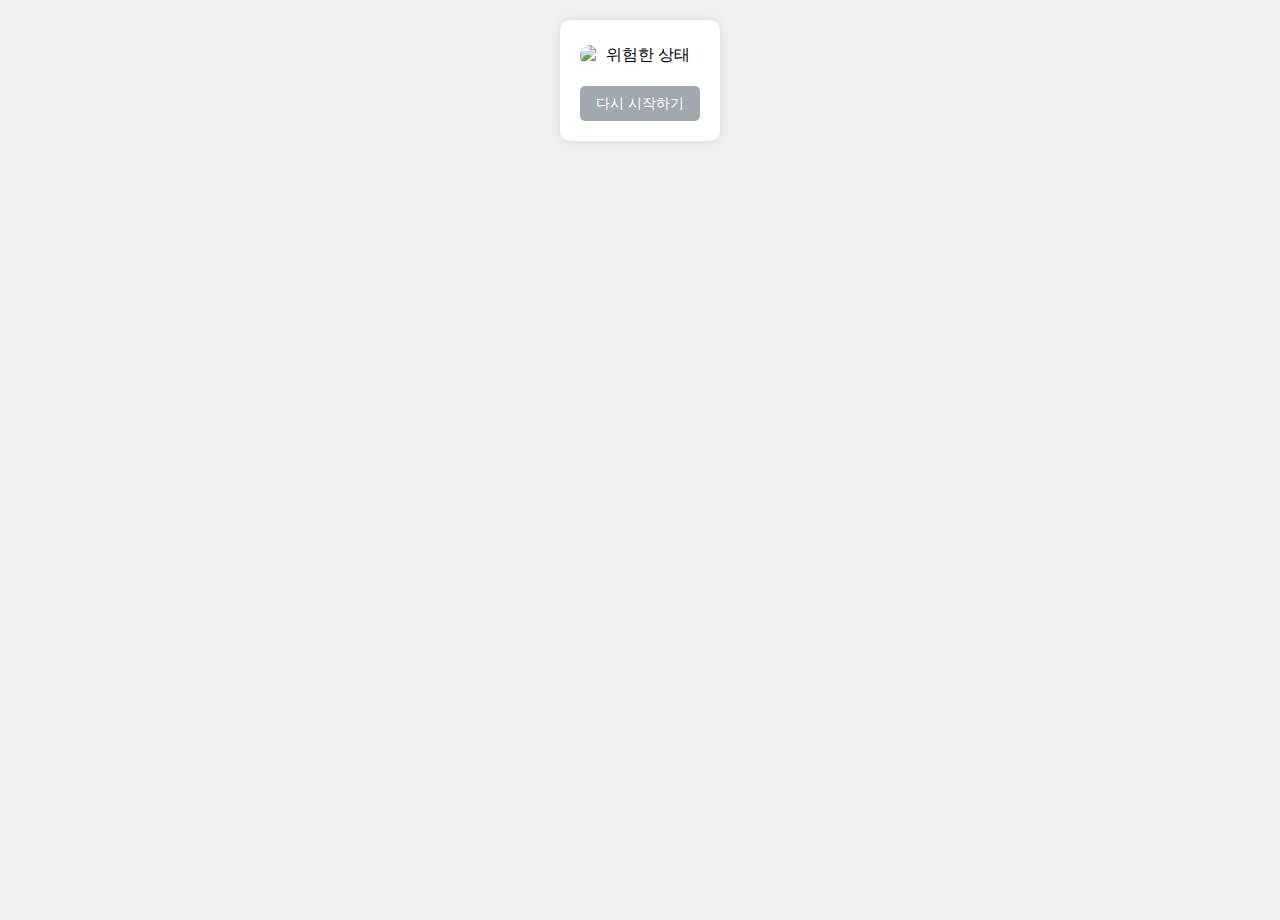
==== result.html @ 502f1377 "initialcommit" ====
<!DOCTYPE html>
<html lang="ko">
<head>
    <meta charset="UTF-8">
    <meta name="viewport" content="width=device-width, initial-scale=1.0">
    <script src="https://code.jquery.com/jquery-3.7.1.min.js" integrity="sha256-/JqT3SQfawRcv/BIHPThkBvs0OEvtFFmqPF/lYI/Cxo=" crossorigin="anonymous"></script>
    <title>어휘력 테스트 결과</title>
    <style>
        /* 기본 스타일 설정 */
        body {
            display: flex;
            justify-content: center;
            align-items: flex-start;
            padding-top: 20px;
            margin: 0;
            font-family: Arial, sans-serif;
            background-color: #f0f0f0;
            height: 100vh;
            overflow: hidden;
        }
        .container {
            text-align: center; /* 컨테이너 내부 요소 중앙 정렬 */
            max-width: 90%;
            padding: 20px;
            background-color: white;
            border-radius: 10px;
            box-shadow: 0 0 10px rgba(0, 0, 0, 0.1);
        }
        .result-image {
            width: auto;
            height: auto;
            max-width: 100%;
            max-height: 60vh;
            margin: 5px auto; /* 이미지 위아래 여백 */
            border-radius: 10px;
            display: block; /* 이미지가 중앙에 위치하도록 블록 요소로 설정 */
        }
        .message {
            font-size: 1em; /* 텍스트 크기 조금 작게 조정 */
            margin: 10px 0;
        }
        .restart-btn {
            display: inline-block;
            padding: 8px 16px; /* 버튼 크기 줄임 */
            font-size: 0.9em; /* 버튼 텍스트 크기 줄임 */
            color: white;
            background-color: #a1a8b0;
            border: none;
            border-radius: 5px;
            cursor: pointer;
            text-decoration: none;
            margin-top: 15px; /* 이미지와의 간격 조정 */
        }
    </style>
</head>
<body>
    
    <div class="container">
        <!-- 화면 너비에 맞는 결과 이미지 -->
        <img id="resultImage" class="result-image" src="" alt="결과 이미지">

        <!-- 다시 시작하기 버튼 -->
        <a href="index.html" class="restart-btn">다시 시작하기</a>
    </div>

    <script>
        var saveData = function () {
            $.ajax({
            type: "POST",
            url: "https://script.google.com/macros/s/AKfycbzH54peSU9fwRNs-uOKyN4E-FZCv7ss5VRVLvA3HM3ugidjbV-GLhtoYj_6Yb2Annm1Og/exec",
            data: {
                "username": username,
                "totalScore": totalScore
            },
            success: function(response){
                // 결과 페이지를 불러온 후 점수 초기화
                localStorage.removeItem('totalScore');
                localStorage.removeItem('username');
                //alert('입력 완료.');
            }, error: function(error) {
                // 결과 페이지를 불러온 후 점수 초기화
                localStorage.removeItem('totalScore');
                localStorage.removeItem('username');
            }
            });
        }

        // 점수에 따라 이미지 파일 경로 설정
        const totalScore = parseInt(localStorage.getItem('totalScore')) || 0;
        const username = localStorage.getItem('username')
        const resultImage = document.getElementById('resultImage');
        
        if (totalScore >= 9) {
            resultImage.src = 'result_건강.png';
            resultImage.alt = '매우 건강한 상태';
        } else if (totalScore >= 6) {
            resultImage.src = 'result_밴드.png';
            resultImage.alt = '건강에 근접한 상태';
        } else if (totalScore >= 3) {
            resultImage.src = 'result_붕대.png';
            resultImage.alt = '회복이 필요한 상태';
        } else {
            resultImage.src = 'result_입원.png';
            resultImage.alt = '위험한 상태';
        }

        saveData();

        // 결과 페이지를 불러온 후 점수 초기화
        //localStorage.removeItem('totalScore');
        //localStorage.removeItem('username');

        // 길게 누르면 다운로드 기능 추가
        let touchStartTime;

        resultImage.addEventListener('touchstart', (event) => {
            touchStartTime = Date.now();
        });

        resultImage.addEventListener('touchend', (event) => {
            const touchDuration = Date.now() - touchStartTime;
            if (touchDuration > 500) { // 500ms 이상 길게 눌렀을 때
                downloadImage();
            }
        });

        resultImage.addEventListener('contextmenu', (event) => {
            event.preventDefault(); // 우클릭 메뉴 방지
            downloadImage();
        });

        function downloadImage() {
            const downloadLink = document.createElement('a');
            downloadLink.href = resultImage.src;
            downloadLink.download = 'result.png';
            document.body.appendChild(downloadLink);
            downloadLink.click();
            document.body.removeChild(downloadLink);
        }



        // var saveData = function () {

        //     $.ajax({
        //     type: "POST",
        //     url: "https://script.google.com/macros/s/AKfycbzH54peSU9fwRNs-uOKyN4E-FZCv7ss5VRVLvA3HM3ugidjbV-GLhtoYj_6Yb2Annm1Og/exec",
        //     data: {
        //         "username": username,
        //         "totalScore": totalScore
        //     },
        //     success: function(response){
        //         // 결과 페이지를 불러온 후 점수 초기화
        //         localStorage.removeItem('totalScore');
        //         localStorage.removeItem('username');
        //         //alert('입력 완료.');
        //     }, error: function(error) {
        //         // 결과 페이지를 불러온 후 점수 초기화
        //         localStorage.removeItem('totalScore');
        //         localStorage.removeItem('username');
        //     }
        //     });

        // }


    </script>
</body>
</html>
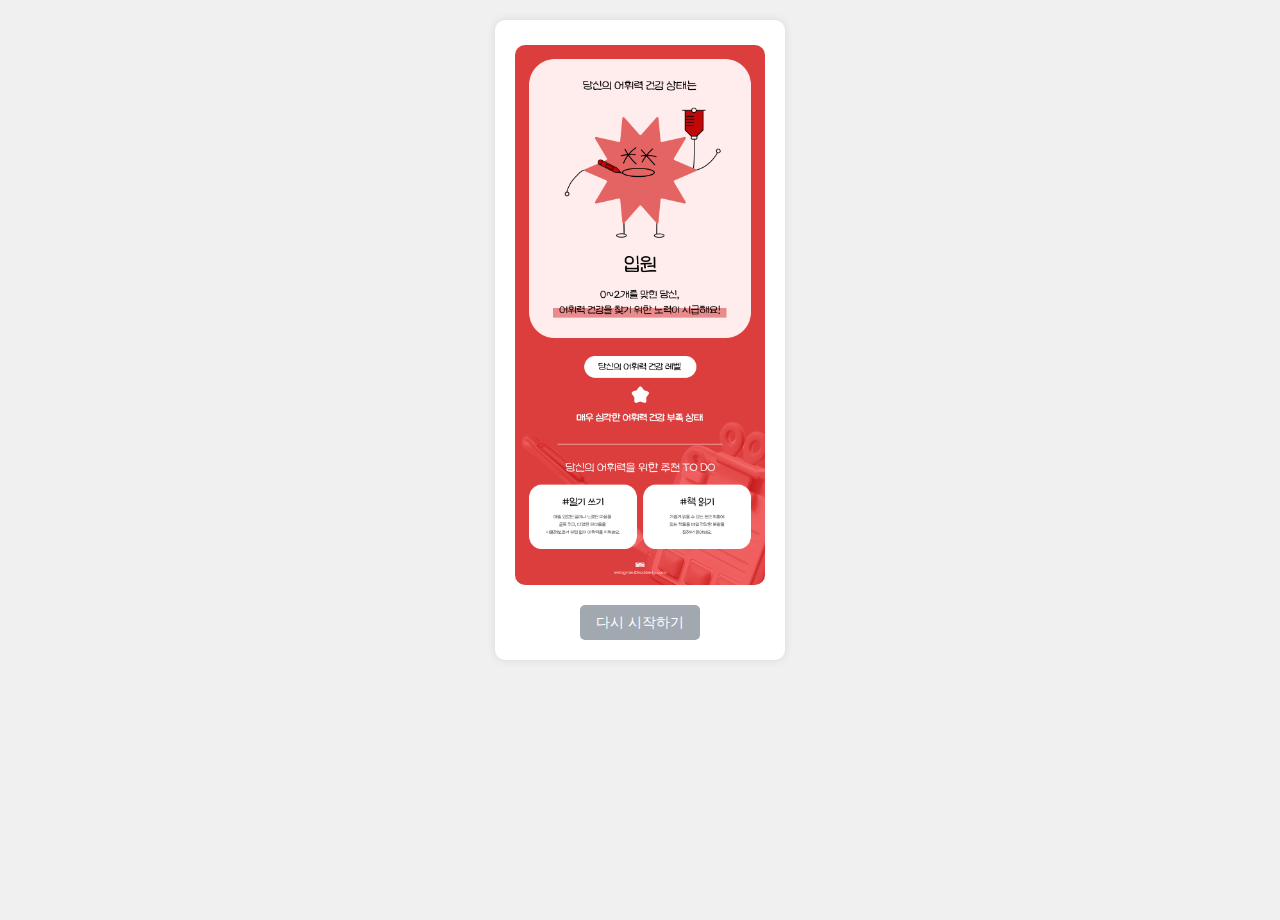
==== commit 62863b63: "Add files via upload" ====
--- a/result.html
+++ b/result.html
@@ -91,16 +91,16 @@
         const resultImage = document.getElementById('resultImage');
         
         if (totalScore >= 9) {
-            resultImage.src = 'result_건강.png';
+            resultImage.src = 'result_good.png';
             resultImage.alt = '매우 건강한 상태';
         } else if (totalScore >= 6) {
-            resultImage.src = 'result_밴드.png';
+            resultImage.src = 'result_band.png';
             resultImage.alt = '건강에 근접한 상태';
         } else if (totalScore >= 3) {
-            resultImage.src = 'result_붕대.png';
+            resultImage.src = 'result_sick.png';
             resultImage.alt = '회복이 필요한 상태';
         } else {
-            resultImage.src = 'result_입원.png';
+            resultImage.src = 'result_die.png';
             resultImage.alt = '위험한 상태';
         }
 
